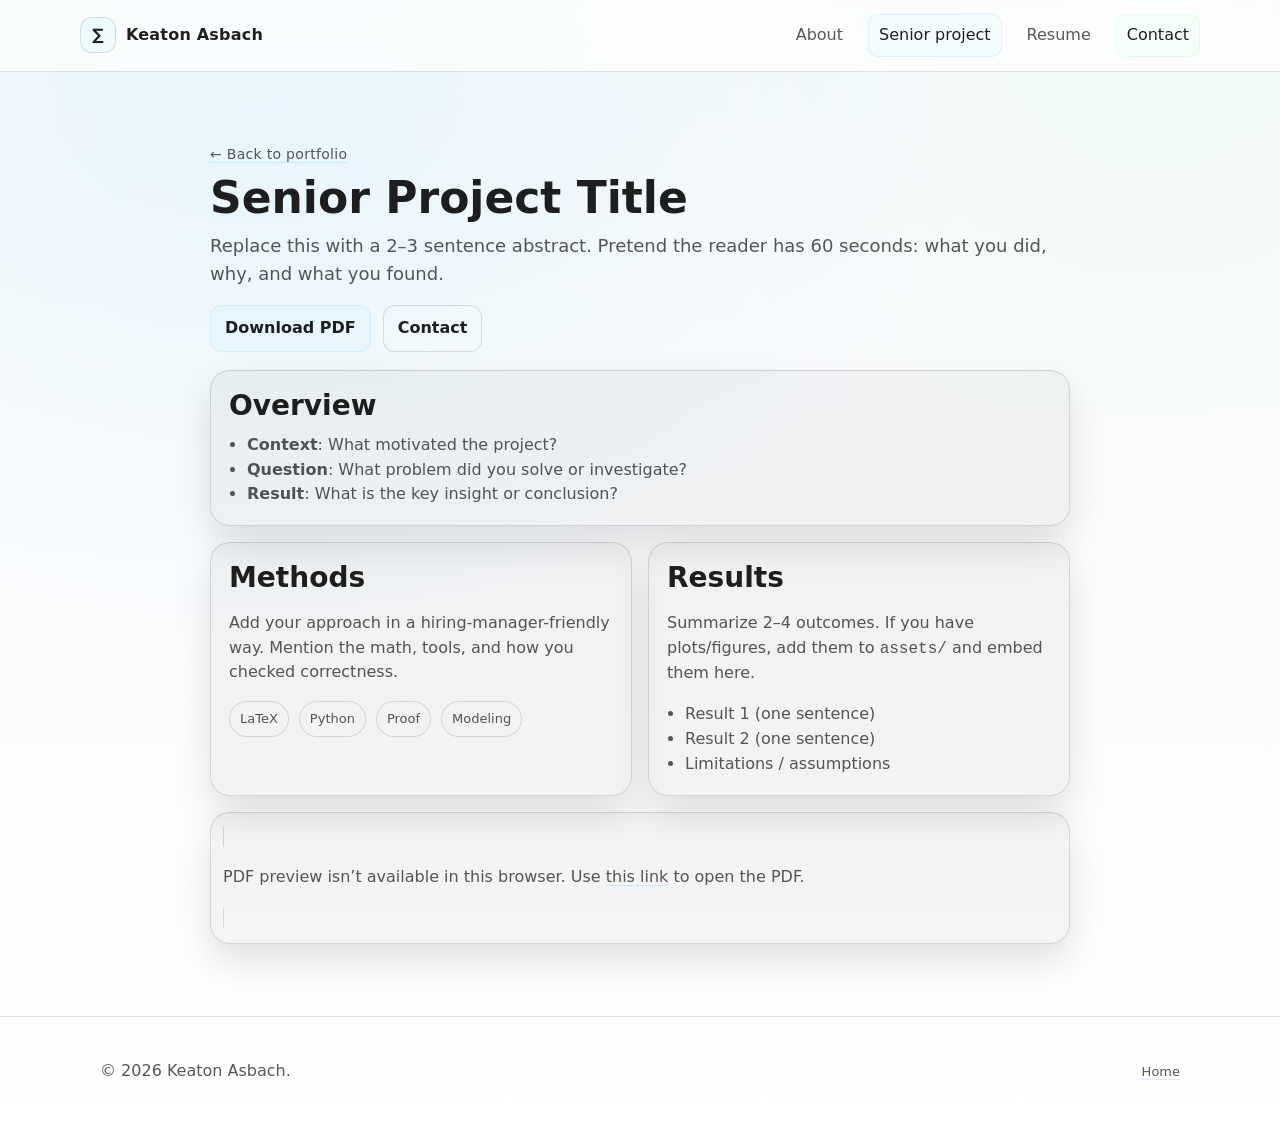
==== project/index.html @ d0a3ecd9 "First commit" ====
<!doctype html>
<html lang="en">
  <head>
    <meta charset="utf-8" />
    <meta name="viewport" content="width=device-width, initial-scale=1" />
    <meta
      name="description"
      content="Senior project write-up: problem, approach, results, and PDF download."
    />

    <title>Senior Project — Keaton Asbach</title>
    <link rel="icon" href="../assets/favicon.svg" type="image/svg+xml" />
    <link rel="stylesheet" href="../styles.css" />
    <script defer src="../main.js"></script>
  </head>
  <body>
    <a class="skip-link" href="#content">Skip to content</a>

    <header class="site-header" role="banner">
      <div class="container header-inner">
        <a class="brand" href="../#home" aria-label="Go to home page">
          <span class="brand-mark" aria-hidden="true">∑</span>
          <span class="brand-text">Keaton Asbach</span>
        </a>

        <nav class="site-nav" aria-label="Primary">
          <a href="../#about">About</a>
          <a href="../#project" aria-current="page">Senior project</a>
          <a href="../#resume">Resume</a>
          <a href="../#contact" class="nav-cta">Contact</a>
        </nav>
      </div>
    </header>

    <main id="content" class="site-main" tabindex="-1">
      <section class="section">
        <div class="container narrow">
          <p class="eyebrow">
            <a href="../#project">← Back to portfolio</a>
          </p>
          <h1 class="hero-title" style="font-size: clamp(28px, 4vw, 44px)">
            Senior Project Title
          </h1>
          <p class="lead">
            Replace this with a 2–3 sentence abstract. Pretend the reader has 60 seconds:
            what you did, why, and what you found.
          </p>

          <div class="button-row">
            <a class="button primary" href="../assets/docs/senior-project.pdf">
              Download PDF
            </a>
            <a class="button" href="../#contact">Contact</a>
          </div>

          <div class="panel">
            <h2 style="margin-top: 0">Overview</h2>
            <ul class="bullets">
              <li><strong>Context</strong>: What motivated the project?</li>
              <li><strong>Question</strong>: What problem did you solve or investigate?</li>
              <li><strong>Result</strong>: What is the key insight or conclusion?</li>
            </ul>
          </div>

          <div class="grid-2">
            <div class="panel">
              <h2 style="margin-top: 0">Methods</h2>
              <p class="muted">
                Add your approach in a hiring-manager-friendly way. Mention the math,
                tools, and how you checked correctness.
              </p>
              <ul class="chip-list" aria-label="Methods list">
                <li class="chip">LaTeX</li>
                <li class="chip">Python</li>
                <li class="chip">Proof</li>
                <li class="chip">Modeling</li>
              </ul>
            </div>
            <div class="panel">
              <h2 style="margin-top: 0">Results</h2>
              <p class="muted">
                Summarize 2–4 outcomes. If you have plots/figures, add them to
                <span class="mono">assets/</span> and embed them here.
              </p>
              <ul class="bullets">
                <li>Result 1 (one sentence)</li>
                <li>Result 2 (one sentence)</li>
                <li>Limitations / assumptions</li>
              </ul>
            </div>
          </div>

          <div class="panel embed" style="margin-top: 16px">
            <h2 class="sr-only">Project PDF preview</h2>
            <object
              data="../assets/docs/senior-project.pdf"
              type="application/pdf"
              width="100%"
              height="860"
              aria-label="Embedded senior project PDF"
            >
              <p class="muted">
                PDF preview isn’t available in this browser. Use
                <a href="../assets/docs/senior-project.pdf">this link</a> to open the PDF.
              </p>
            </object>
          </div>
        </div>
      </section>
    </main>

    <footer class="site-footer">
      <div class="container footer-inner">
        <p class="muted">
          © <span id="year"></span> Keaton Asbach.
        </p>
        <p class="muted small">
          <a href="../#home">Home</a>
        </p>
      </div>
    </footer>
  </body>
</html>
---- styles.css ----
:root {
  --bg: #0b1020;
  --bg2: #0f1730;
  --card: rgba(255, 255, 255, 0.06);
  --card2: rgba(255, 255, 255, 0.08);
  --text: rgba(255, 255, 255, 0.92);
  --muted: rgba(255, 255, 255, 0.72);
  --border: rgba(255, 255, 255, 0.12);
  --accent: #9ae6ff;
  --accent2: #b7ffcf;
  --shadow: 0 16px 40px rgba(0, 0, 0, 0.35);
  --radius: 16px;
  --radius2: 20px;
  --max: 1120px;
}

@media (prefers-color-scheme: light) {
  :root {
    --bg: #f7f8fb;
    --bg2: #ffffff;
    --card: rgba(0, 0, 0, 0.04);
    --card2: rgba(0, 0, 0, 0.06);
    --text: rgba(0, 0, 0, 0.88);
    --muted: rgba(0, 0, 0, 0.66);
    --border: rgba(0, 0, 0, 0.12);
    --accent: #0b6cff;
    --accent2: #0b9a5a;
    --shadow: 0 18px 38px rgba(0, 0, 0, 0.12);
  }
}

* {
  box-sizing: border-box;
}

html {
  scroll-behavior: smooth;
}

body {
  margin: 0;
  font-family: ui-sans-serif, system-ui, -apple-system, Segoe UI, Roboto, Helvetica,
    Arial, "Apple Color Emoji", "Segoe UI Emoji";
  color: var(--text);
  background: radial-gradient(1200px 900px at 20% 10%, rgba(154, 230, 255, 0.18), transparent 60%),
    radial-gradient(900px 900px at 90% 0%, rgba(183, 255, 207, 0.14), transparent 55%),
    linear-gradient(180deg, var(--bg), var(--bg2));
  line-height: 1.55;
}

a {
  color: inherit;
  text-decoration-color: rgba(154, 230, 255, 0.5);
  text-underline-offset: 3px;
}

a:hover {
  text-decoration-color: rgba(154, 230, 255, 0.95);
}

.container {
  max-width: var(--max);
  margin: 0 auto;
  padding: 0 20px;
}

.narrow {
  max-width: 900px;
}

.section {
  padding: 72px 0;
}

.section-alt {
  background: linear-gradient(180deg, transparent, rgba(255, 255, 255, 0.03), transparent);
}

.skip-link {
  position: absolute;
  left: -999px;
  top: 12px;
  padding: 10px 12px;
  background: var(--bg2);
  border: 1px solid var(--border);
  border-radius: 10px;
  box-shadow: var(--shadow);
  z-index: 999;
}

.skip-link:focus {
  left: 12px;
}

.site-header {
  position: sticky;
  top: 0;
  z-index: 50;
  background: rgba(8, 12, 24, 0.6);
  backdrop-filter: blur(10px);
  border-bottom: 1px solid var(--border);
}

@media (prefers-color-scheme: light) {
  .site-header {
    background: rgba(255, 255, 255, 0.72);
  }
}

.header-inner {
  display: flex;
  align-items: center;
  justify-content: space-between;
  gap: 14px;
  padding: 14px 0;
}

.brand {
  display: inline-flex;
  align-items: center;
  gap: 10px;
  text-decoration: none;
  font-weight: 700;
  letter-spacing: 0.2px;
}

.brand-mark {
  width: 36px;
  height: 36px;
  display: inline-grid;
  place-items: center;
  border-radius: 12px;
  background: linear-gradient(135deg, rgba(154, 230, 255, 0.18), rgba(183, 255, 207, 0.12));
  border: 1px solid var(--border);
}

.site-nav {
  display: flex;
  align-items: center;
  gap: 14px;
  flex-wrap: wrap;
}

.site-nav a {
  padding: 8px 10px;
  border-radius: 10px;
  text-decoration: none;
  color: var(--muted);
  border: 1px solid transparent;
}

.site-nav a:hover {
  color: var(--text);
  border-color: var(--border);
  background: rgba(255, 255, 255, 0.05);
}

.site-nav a[aria-current="page"] {
  color: var(--text);
  border-color: rgba(154, 230, 255, 0.35);
  background: rgba(154, 230, 255, 0.08);
}

.nav-cta {
  color: var(--text) !important;
  border-color: rgba(183, 255, 207, 0.35) !important;
  background: rgba(183, 255, 207, 0.08) !important;
}

.hero {
  padding-top: 56px;
}

.hero-grid {
  display: grid;
  grid-template-columns: 1.6fr 1fr;
  gap: 24px;
  align-items: start;
}

@media (max-width: 860px) {
  .hero-grid {
    grid-template-columns: 1fr;
  }
}

.eyebrow {
  margin: 0 0 10px 0;
  color: var(--muted);
  letter-spacing: 0.3px;
  font-size: 14px;
}

.hero-title {
  margin: 0 0 10px 0;
  font-size: clamp(34px, 5vw, 54px);
  line-height: 1.05;
}

.hero-subtitle {
  margin: 0 0 18px 0;
  color: var(--muted);
  max-width: 62ch;
  font-size: 18px;
}

.button-row {
  display: flex;
  gap: 12px;
  flex-wrap: wrap;
  margin: 18px 0 18px 0;
}

.button {
  appearance: none;
  border: 1px solid var(--border);
  background: rgba(255, 255, 255, 0.03);
  color: var(--text);
  padding: 10px 14px;
  border-radius: 12px;
  text-decoration: none;
  display: inline-flex;
  align-items: center;
  gap: 10px;
  font-weight: 650;
  cursor: pointer;
}

.button:hover {
  background: rgba(255, 255, 255, 0.06);
}

.button.primary {
  border-color: rgba(154, 230, 255, 0.35);
  background: rgba(154, 230, 255, 0.10);
}

.button.primary:hover {
  background: rgba(154, 230, 255, 0.14);
}

.button.ghost {
  background: transparent;
}

.hero-highlights {
  display: grid;
  grid-template-columns: repeat(3, minmax(0, 1fr));
  gap: 12px;
  margin: 14px 0 0 0;
}

@media (max-width: 860px) {
  .hero-highlights {
    grid-template-columns: 1fr;
  }
}

.hero-highlights dt {
  font-size: 13px;
  letter-spacing: 0.2px;
  color: var(--muted);
  margin-bottom: 2px;
}

.hero-highlights dd {
  margin: 0;
  border: 1px solid var(--border);
  border-radius: var(--radius);
  background: rgba(255, 255, 255, 0.03);
  padding: 12px;
}

.card,
.panel {
  border: 1px solid var(--border);
  background: var(--card);
  border-radius: var(--radius2);
  padding: 18px;
  box-shadow: var(--shadow);
}

.card-title {
  margin: 0 0 10px 0;
  font-size: 16px;
  color: var(--text);
}

.muted {
  color: var(--muted);
}

.small {
  font-size: 13px;
}

.mono {
  font-family: ui-monospace, SFMono-Regular, Menlo, Monaco, Consolas, "Liberation Mono",
    "Courier New", monospace;
}

.link-list {
  list-style: none;
  padding: 0;
  margin: 12px 0 0 0;
  display: grid;
  gap: 10px;
}

.link-list a {
  display: block;
  padding: 10px 12px;
  border: 1px solid var(--border);
  border-radius: 14px;
  text-decoration: none;
  background: rgba(255, 255, 255, 0.03);
}

.link-list a:hover {
  background: rgba(255, 255, 255, 0.06);
}

.is-disabled {
  opacity: 0.6;
  pointer-events: none;
}

h2 {
  margin: 0 0 10px 0;
  font-size: 28px;
  line-height: 1.2;
}

h3 {
  margin: 0 0 10px 0;
  font-size: 18px;
  line-height: 1.3;
}

.lead {
  margin: 0 0 18px 0;
  color: var(--muted);
  font-size: 18px;
}

.grid-2 {
  display: grid;
  grid-template-columns: repeat(2, minmax(0, 1fr));
  gap: 16px;
  margin-top: 16px;
}

.grid-3 {
  display: grid;
  grid-template-columns: repeat(3, minmax(0, 1fr));
  gap: 16px;
  margin-top: 16px;
}

@media (max-width: 860px) {
  .grid-2,
  .grid-3 {
    grid-template-columns: 1fr;
  }
}

.bullets {
  margin: 0;
  padding-left: 18px;
  color: var(--muted);
}

.chip-list {
  list-style: none;
  margin: 0;
  padding: 0;
  display: flex;
  gap: 10px;
  flex-wrap: wrap;
}

.chip {
  display: inline-flex;
  padding: 7px 10px;
  border-radius: 999px;
  border: 1px solid var(--border);
  background: rgba(255, 255, 255, 0.03);
  color: var(--muted);
  font-size: 13px;
}

.embed {
  padding: 12px;
}

.embed object {
  border: 1px solid var(--border);
  border-radius: 14px;
  background: rgba(255, 255, 255, 0.02);
}

.sr-only {
  position: absolute;
  width: 1px;
  height: 1px;
  padding: 0;
  margin: -1px;
  overflow: hidden;
  clip: rect(0, 0, 0, 0);
  white-space: nowrap;
  border: 0;
}

.site-footer {
  border-top: 1px solid var(--border);
  padding: 26px 0;
  background: rgba(255, 255, 255, 0.02);
}

.footer-inner {
  display: flex;
  align-items: baseline;
  justify-content: space-between;
  flex-wrap: wrap;
  gap: 10px;
}

@media print {
  .site-header,
  .site-footer,
  .button-row,
  .embed {
    display: none !important;
  }

  body {
    background: #fff;
    color: #111;
  }
}
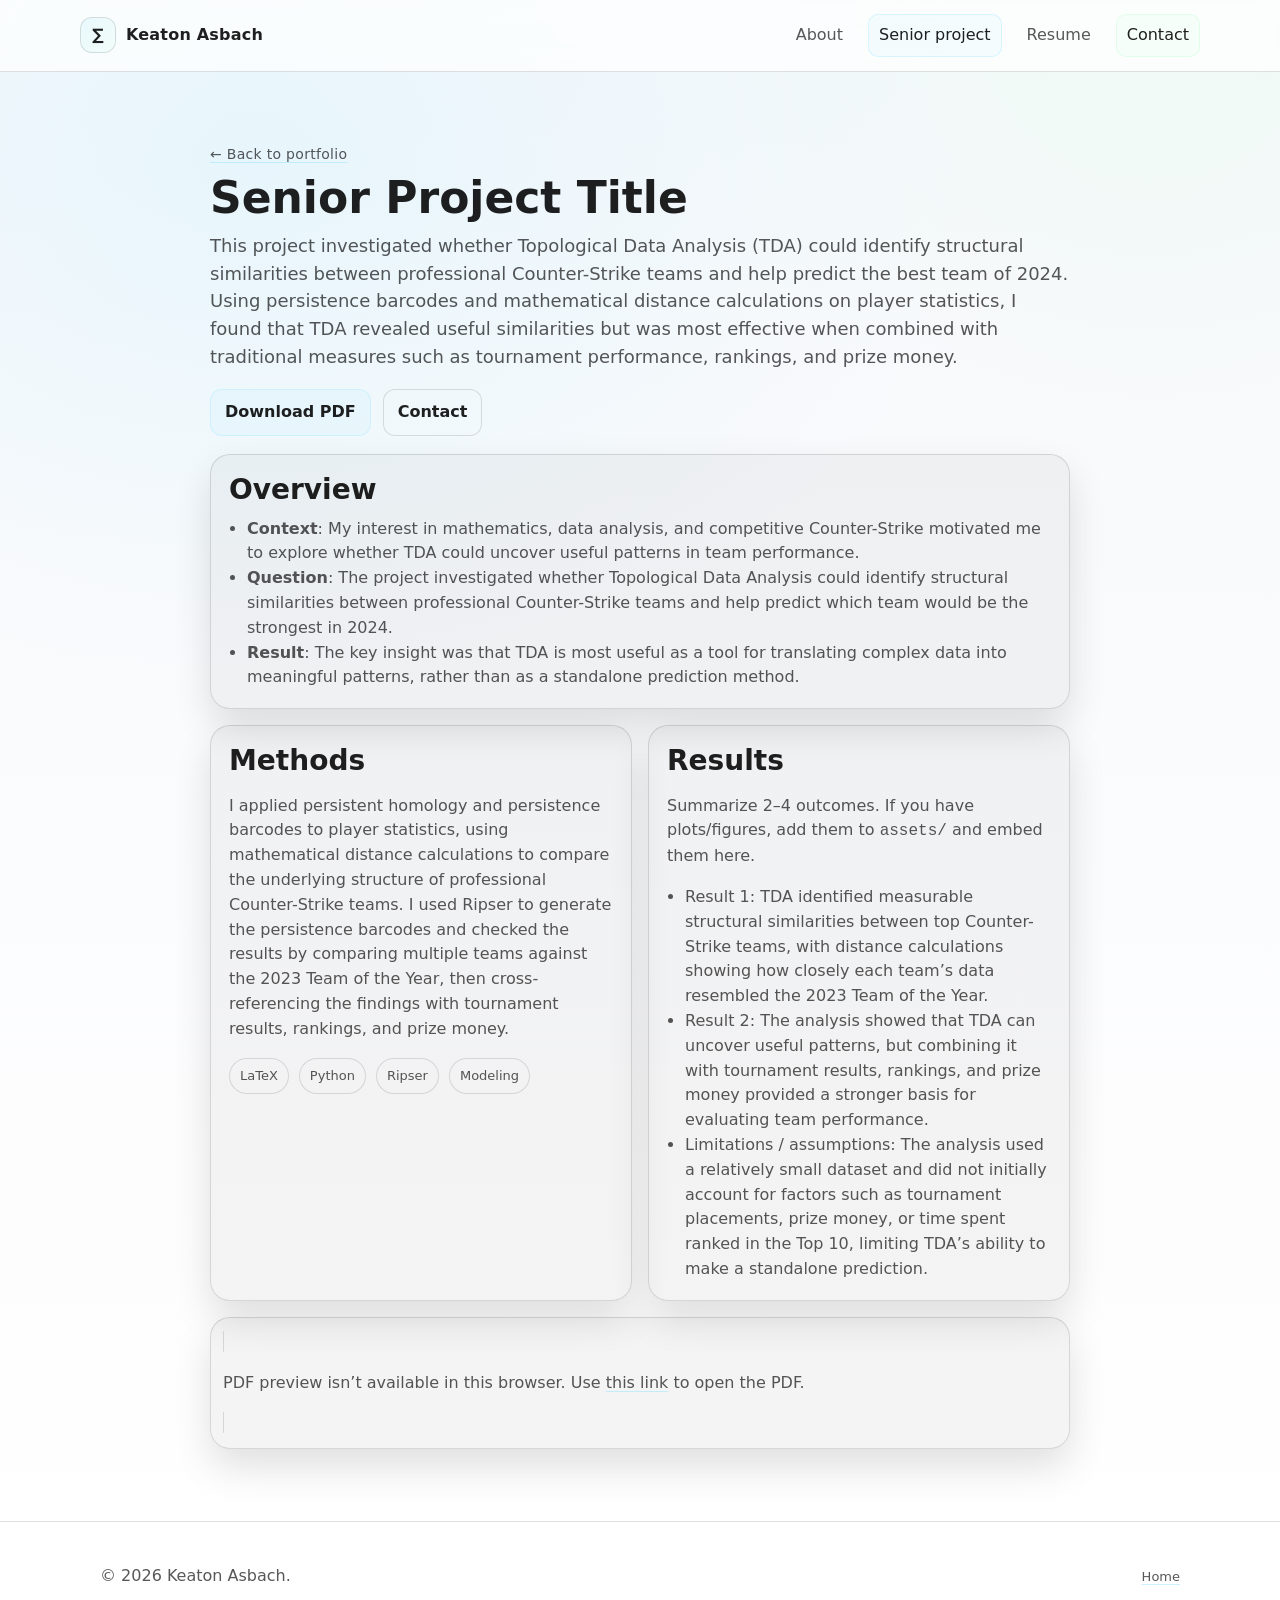
==== commit 1512f565: "yea" ====
--- a/project/index.html
+++ b/project/index.html
@@ -42,8 +42,7 @@
             Senior Project Title
           </h1>
           <p class="lead">
-            Replace this with a 2–3 sentence abstract. Pretend the reader has 60 seconds:
-            what you did, why, and what you found.
+            This project investigated whether Topological Data Analysis (TDA) could identify structural similarities between professional Counter-Strike teams and help predict the best team of 2024. Using persistence barcodes and mathematical distance calculations on player statistics, I found that TDA revealed useful similarities but was most effective when combined with traditional measures such as tournament performance, rankings, and prize money.
           </p>
 
           <div class="button-row">
@@ -56,9 +55,9 @@
           <div class="panel">
             <h2 style="margin-top: 0">Overview</h2>
             <ul class="bullets">
-              <li><strong>Context</strong>: What motivated the project?</li>
-              <li><strong>Question</strong>: What problem did you solve or investigate?</li>
-              <li><strong>Result</strong>: What is the key insight or conclusion?</li>
+              <li><strong>Context</strong>: My interest in mathematics, data analysis, and competitive Counter-Strike motivated me to explore whether TDA could uncover useful patterns in team performance.</li>
+              <li><strong>Question</strong>: The project investigated whether Topological Data Analysis could identify structural similarities between professional Counter-Strike teams and help predict which team would be the strongest in 2024.</li>
+              <li><strong>Result</strong>: The key insight was that TDA is most useful as a tool for translating complex data into meaningful patterns, rather than as a standalone prediction method.</li>
             </ul>
           </div>
 
@@ -66,13 +65,12 @@
             <div class="panel">
               <h2 style="margin-top: 0">Methods</h2>
               <p class="muted">
-                Add your approach in a hiring-manager-friendly way. Mention the math,
-                tools, and how you checked correctness.
+                I applied persistent homology and persistence barcodes to player statistics, using mathematical distance calculations to compare the underlying structure of professional Counter-Strike teams. I used Ripser to generate the persistence barcodes and checked the results by comparing multiple teams against the 2023 Team of the Year, then cross-referencing the findings with tournament results, rankings, and prize money.
               </p>
               <ul class="chip-list" aria-label="Methods list">
                 <li class="chip">LaTeX</li>
                 <li class="chip">Python</li>
-                <li class="chip">Proof</li>
+                <li class="chip">Ripser</li>
                 <li class="chip">Modeling</li>
               </ul>
             </div>
@@ -83,9 +81,9 @@
                 <span class="mono">assets/</span> and embed them here.
               </p>
               <ul class="bullets">
-                <li>Result 1 (one sentence)</li>
-                <li>Result 2 (one sentence)</li>
-                <li>Limitations / assumptions</li>
+                <li>Result 1: TDA identified measurable structural similarities between top Counter-Strike teams, with distance calculations showing how closely each team’s data resembled the 2023 Team of the Year.</li>
+                <li>Result 2: The analysis showed that TDA can uncover useful patterns, but combining it with tournament results, rankings, and prize money provided a stronger basis for evaluating team performance.</li>
+                <li>Limitations / assumptions: The analysis used a relatively small dataset and did not initially account for factors such as tournament placements, prize money, or time spent ranked in the Top 10, limiting TDA’s ability to make a standalone prediction.</li>
               </ul>
             </div>
           </div>
